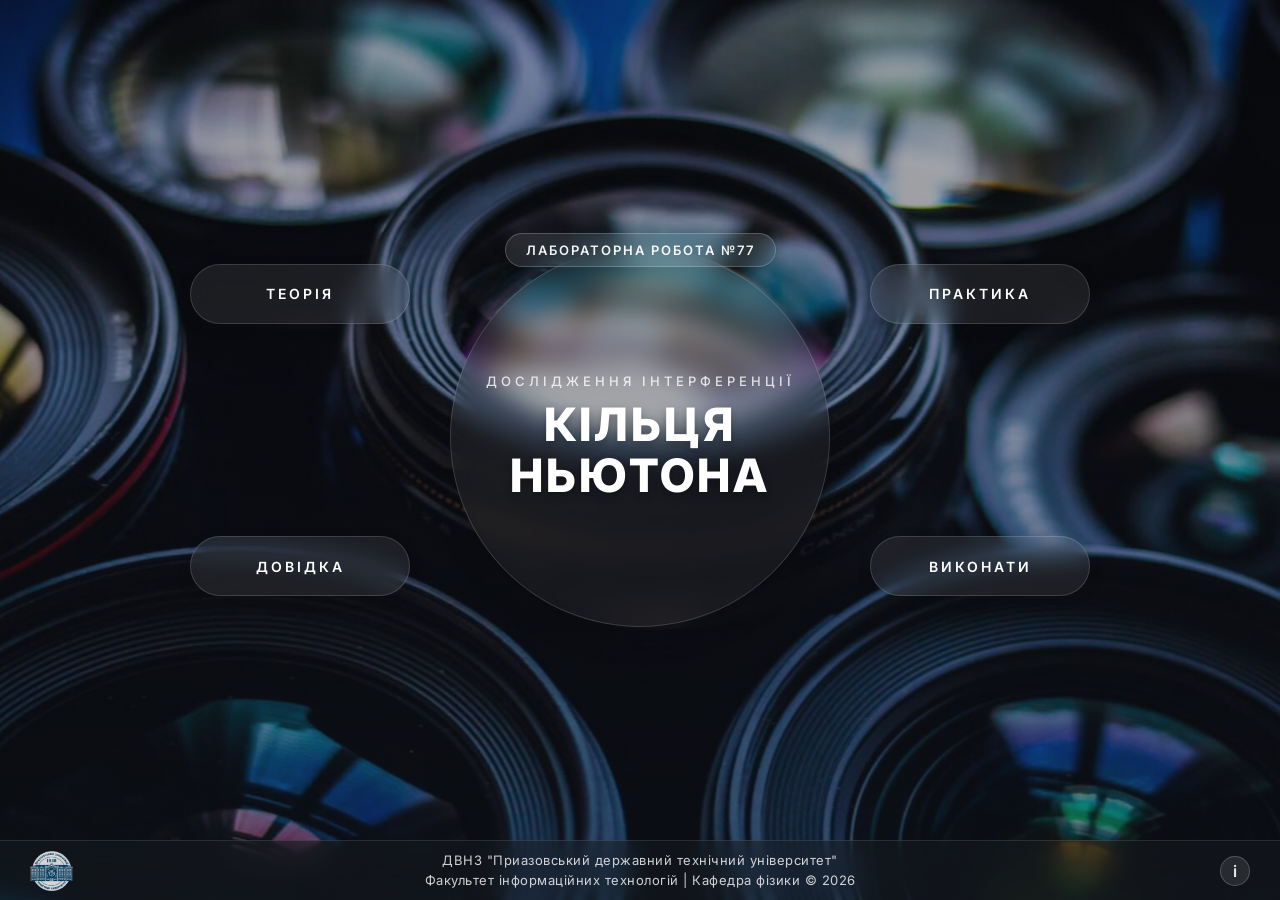
==== index.html @ 210f67c7 "first commit" ====
<!DOCTYPE html>
<html lang="uk">
<head>
  <meta charset="UTF-8" />
  <meta name="viewport" content="width=device-width, initial-scale=1.0" />
  <title>Лабораторна робота - Кільця Ньютона</title>
  <link rel="stylesheet" href="style.css" />
</head>
<body class="home-page">
  <main class="fullscreen-bg">
    <div class="layout-canvas">
      <div class="center-element-wrapper">
        <div class="lab-badge">Лабораторна робота №77</div>
        <div class="center-circle">
          <h1 class="main-title">
            <span class="title-top">Дослідження інтерференції</span>
            <span class="title-bot">КІЛЬЦЯ<br />НЬЮТОНА</span>
          </h1>
        </div>
      </div>

      <a href="theory.pdf" target="_blank" class="nav-btn top-left">теорія</a>
      <a href="practice.docx" download class="nav-btn top-right">практика</a>
      <a href="help.html" target="_blank" class="nav-btn bottom-left">довідка</a>
      <a href="practice.html" class="nav-btn bottom-right">виконати</a>
    </div>
  </main>

  <footer class="site-footer">
    <div class="footer-left">
      <img src="logo.png" alt="Логотип ПДТУ" class="footer-logo" />
    </div>

    <div class="footer-center">
      ДВНЗ "Приазовський державний технічний університет"<br />
      Факультет інформаційних технологій | Кафедра фізики © 2026
    </div>

    <div class="footer-right author-info-wrapper">
      <div class="footer-icon">i</div>
      <div class="author-tooltip">
        <strong>Виконав:</strong><br />
        Студент групи Кн-25<br />
        Перцев Максим
      </div>
    </div>
  </footer>
</body>
</html>
---- style.css ----
@import url('https://fonts.googleapis.com/css2?family=Inter:wght@300;400;500;600;700;800&display=swap');

* {
    margin: 0;
    padding: 0;
    box-sizing: border-box;
}

body {
    font-family: 'Inter', sans-serif;
    height: 100vh;
    display: flex;
    flex-direction: column;
    overflow: hidden;
}

.fullscreen-bg {
    flex-grow: 1;
    background-size: cover;
    background-position: center;
    position: relative;
    display: flex;
    justify-content: center;
    align-items: center;
}

.fullscreen-bg:not(.microscope-bg) {
    background-image: linear-gradient(rgba(20, 25, 35, 0.3), rgba(20, 25, 35, 0.5)), url('bg.jpg');
}

body .fullscreen-bg.practice-bg {
    background-image: url('setup.jpg') !important;
    background-color: transparent !important;
    background-blend-mode: normal !important;
    box-shadow: none !important;
}

.workspace {
    position: relative;
    width: 100%;
    height: 100%;
}

.layout-canvas {
    position: relative;
    width: 900px;
    height: 520px;
    transform: translateY(-20px);
}

.center-element-wrapper {
    position: absolute;
    top: 50%;
    left: 50%;
    transform: translate(-50%, -50%);
    display: flex;
    flex-direction: column;
    align-items: center;
    z-index: 10;
}

.lab-badge {
    background: rgba(255, 255, 255, 0.1);
    backdrop-filter: blur(10px);
    border: 1px solid rgba(255, 255, 255, 0.2);
    box-shadow: 0 4px 15px rgba(0, 0, 0, 0.1);
    border-radius: 30px;
    padding: 8px 20px;
    color: rgba(255, 255, 255, 0.95);
    font-size: 13px;
    font-weight: 600;
    text-transform: uppercase;
    letter-spacing: 2px;
    margin-bottom: -20px;
    z-index: 20;
}

.center-circle {
    position: relative;
    width: 380px;
    height: 380px;
    border-radius: 50%;
    background: rgba(255, 255, 255, 0.05);
    backdrop-filter: blur(12px);
    border: 1px solid rgba(255, 255, 255, 0.15);
    box-shadow: 0 10px 30px rgba(0, 0, 0, 0.15);
    display: flex;
    flex-direction: column;
    justify-content: center;
    align-items: center;
    text-align: center;
}

.main-title {
    position: relative;
    z-index: 5;
    text-align: center;
    display: flex;
    flex-direction: column;
    gap: 10px;
}

.title-top {
    font-size: 13px;
    font-weight: 500;
    color: rgba(255, 255, 255, 0.8);
    letter-spacing: 4px;
    text-transform: uppercase;
}

.title-bot {
    font-size: 46px;
    font-weight: 800;
    color: #ffffff;
    text-transform: uppercase;
    letter-spacing: 3px;
    line-height: 1.1;
    text-shadow: 0 4px 10px rgba(0, 0, 0, 0.3);
}

.nav-btn {
    position: absolute;
    width: 220px;
    height: 60px;
    display: flex;
    justify-content: center;
    align-items: center;
    background: rgba(255, 255, 255, 0.08);
    backdrop-filter: blur(12px);
    border: 1px solid rgba(255, 255, 255, 0.15);
    box-shadow: 0 4px 15px rgba(0, 0, 0, 0.1);
    color: #ffffff;
    font-weight: 600;
    border-radius: 30px;
    font-size: 14px;
    text-transform: uppercase;
    letter-spacing: 3px;
    text-decoration: none;
    transition: transform 0.3s ease, background 0.3s ease, box-shadow 0.3s ease;
}

.nav-btn:hover {
    background: rgba(255, 255, 255, 0.15);
    border-color: rgba(255, 255, 255, 0.3);
    box-shadow: 0 8px 25px rgba(0, 0, 0, 0.15);
    transform: scale(1.02);
}

.top-left {
    top: 18%;
    left: 0;
}

.top-right {
    top: 18%;
    right: 0;
}

.bottom-left {
    bottom: 18%;
    left: 0;
}

.bottom-right {
    bottom: 18%;
    right: 0;
}

.site-footer {
    background: rgba(25, 30, 35, 0.4);
    backdrop-filter: blur(15px);
    border-top: 1px solid rgba(255, 255, 255, 0.1);
    position: absolute;
    bottom: 0;
    width: 100%;
    height: 60px;
    padding: 0 30px;
    display: flex;
    justify-content: space-between;
    align-items: center;
    z-index: 20;
}

.footer-left {
    display: flex;
    align-items: center;
    width: 200px;
}

.footer-logo {
    height: 40px;
    width: auto;
    opacity: 0.9;
}

.footer-center {
    position: absolute;
    left: 50%;
    transform: translateX(-50%);
    color: rgba(255, 255, 255, 0.8);
    font-size: 13px;
    font-weight: 400;
    text-align: center;
    line-height: 1.5;
    letter-spacing: 0.5px;
}

.footer-right {
    display: flex;
    justify-content: flex-end;
    align-items: center;
    width: 200px;
    position: relative;
}

.footer-icon {
    font-size: 16px;
    font-weight: 600;
    color: rgba(255, 255, 255, 0.9);
    background: rgba(255, 255, 255, 0.1);
    border: 1px solid rgba(255, 255, 255, 0.2);
    border-radius: 50%;
    width: 30px;
    height: 30px;
    display: flex;
    justify-content: center;
    align-items: center;
    transition: all 0.2s ease;
    cursor: help;
    z-index: 2;
}

.footer-icon:hover {
    color: #ffffff;
    background: rgba(255, 255, 255, 0.2);
    border-color: rgba(255, 255, 255, 0.4);
}

.author-tooltip {
    visibility: hidden;
    opacity: 0;
    position: absolute;
    bottom: calc(100% + 15px);
    right: 0;
    background: rgba(30, 35, 40, 0.85);
    backdrop-filter: blur(15px);
    border: 1px solid rgba(255, 255, 255, 0.2);
    color: white;
    padding: 12px 18px;
    border-radius: 8px;
    font-size: 13px;
    font-weight: 500;
    line-height: 1.5;
    white-space: nowrap;
    box-shadow: 0 10px 25px rgba(0, 0, 0, 0.2);
    transform: translateY(10px) scale(0.95);
    transition: all 0.3s cubic-bezier(0.2, 0.8, 0.2, 1);
    z-index: 100;
    pointer-events: none;
}

.author-tooltip::after {
    content: "";
    position: absolute;
    top: 100%;
    right: 9px;
    border-width: 6px;
    border-style: solid;
    border-color: rgba(255, 255, 255, 0.2) transparent transparent transparent;
}

.author-info-wrapper:hover .author-tooltip {
    visibility: visible;
    opacity: 1;
    transform: translateY(0) scale(1);
}

.glass-panel {
    background: rgba(255, 255, 255, 0.08);
    backdrop-filter: blur(12px);
    border: 1px solid rgba(255, 255, 255, 0.15);
    border-radius: 10px;
    box-shadow: 0 4px 20px rgba(0, 0, 0, 0.1);
    color: white;
    z-index: 5;
}

.action-btn {
    height: 48px;
    display: flex;
    align-items: center;
    justify-content: center;
    font-size: 15px;
    font-weight: 600;
    cursor: pointer;
    text-decoration: none;
    color: white;
    background: rgba(255, 255, 255, 0.08);
    border: 1px solid rgba(255, 255, 255, 0.15);
    border-radius: 8px;
    transition: transform 0.3s ease, background 0.3s ease;
}

.action-btn:hover {
    background: rgba(255, 255, 255, 0.15);
    transform: scale(1.02);
}

.action-btn.active {
    background: rgba(255, 255, 255, 0.2);
    border-color: rgba(255, 255, 255, 0.4);
}

.top-buttons-container {
    position: absolute;
    top: 40px;
    left: 50%;
    transform: translateX(-50%);
    display: flex;
    gap: 20px;
    z-index: 5;
}

.top-buttons-container .action-btn {
    width: 230px;
}

.back-btn,
.hint-btn {
    position: absolute;
    top: 40px;
    width: 55px;
    padding: 0;
    z-index: 10;
    border-radius: 10px;
}

.back-btn {
    left: 40px;
}

.hint-btn {
    right: 40px;
    font-size: 22px;
}

.floating-panel {
    position: absolute;
    width: 270px;
    padding: 20px;
    z-index: 5;
}

.panel-lenses {
    top: 115px;
    left: 40px;
}

.panel-filters {
    top: 235px;
    left: 40px;
}

.hint-panel {
    top: 115px;
    right: 40px;
    z-index: 10;
}

.fade-panel {
    opacity: 0;
    visibility: hidden;
    pointer-events: none;
    transition: opacity 0.4s ease, visibility 0.4s ease, transform 0.4s ease;
    transform: scale(0.95);
}

.fade-panel.visible {
    opacity: 1;
    visibility: visible;
    pointer-events: auto;
    transform: scale(1);
}

.control-label {
    font-size: 14px;
    font-weight: 600;
    text-transform: uppercase;
    letter-spacing: 1.5px;
    color: #ffffff;
    margin-bottom: 15px;
}

.text-center {
    text-align: center;
}

.radio-options {
    display: flex;
    gap: 12px;
}

.radio-btn {
    flex: 1;
    position: relative;
    cursor: pointer;
}

.radio-btn input {
    display: none;
}

.radio-btn span {
    display: block;
    text-align: center;
    padding: 10px 0;
    background: rgba(255, 255, 255, 0.05);
    border: 1px solid rgba(255, 255, 255, 0.15);
    border-radius: 8px;
    font-size: 14px;
    font-weight: 500;
    transition: 0.3s;
}

.radio-btn input:checked + span {
    background: rgba(255, 255, 255, 0.2);
    border-color: rgba(255, 255, 255, 0.4);
}

.filter-options {
    display: flex;
    flex-direction: column;
    gap: 10px;
}

.filter-btn {
    background: rgba(255, 255, 255, 0.05);
    border: 1px solid rgba(255, 255, 255, 0.15);
    border-radius: 8px;
    padding: 10px 15px 10px 35px;
    color: #fff;
    font-family: inherit;
    font-size: 14px;
    font-weight: 500;
    text-align: left;
    cursor: pointer;
    transition: 0.3s;
    position: relative;
}

.filter-btn::before {
    content: '';
    position: absolute;
    left: 12px;
    top: 50%;
    transform: translateY(-50%);
    width: 12px;
    height: 12px;
    border-radius: 50%;
}

.filter-btn.red::before {
    background: #ff4d4d;
}

.filter-btn.yellow::before {
    background: #ffd700;
}

.filter-btn.green::before {
    background: #00cc44;
}

.filter-btn.blue::before {
    background: #3385ff;
}

.filter-btn:hover {
    background: rgba(255, 255, 255, 0.12);
}

.filter-btn.active {
    border-color: rgba(255, 255, 255, 0.4);
    background: rgba(255, 255, 255, 0.2);
}

.hint-img {
    width: 100%;
    border-radius: 8px;
    border: 1px solid rgba(255, 255, 255, 0.1);
    margin-bottom: 15px;
    background: #fff;
}

.hint-text p {
    font-size: 13.5px;
    margin-bottom: 10px;
    color: rgba(255, 255, 255, 0.9);
    line-height: 1.4;
}

.hint-formula {
    font-size: 15px;
    font-weight: 700;
    text-align: center;
    padding: 10px;
    background: rgba(0, 0, 0, 0.2);
    border-radius: 6px;
    border: 1px solid rgba(255, 255, 255, 0.15);
    color: #ffffff;
    margin-top: 10px;
}

.focus-overlay {
    position: absolute;
    top: 0;
    left: 0;
    width: 100%;
    height: 100%;
    background: rgba(10, 15, 20, 0.5);
    backdrop-filter: blur(4px);
    z-index: 1;
    opacity: 0;
    visibility: hidden;
    pointer-events: none;
    transition: 0.4s ease;
}

.focus-overlay.visible {
    opacity: 1;
    visibility: visible;
}

.panel-eyepiece {
    position: absolute;
    top: 12%;
    right: 5%;
    z-index: 5;
}

.eyepiece-container {
    width: 380px;
    height: 380px;
    border-radius: 50%;
    position: relative;
    overflow: hidden;
    background: #000;
    box-shadow: 0 10px 40px rgba(0, 0, 0, 0.4);
}

.rings-image {
    width: 100%;
    height: 100%;
    object-fit: contain;
    position: absolute;
    top: 0;
    left: 0;
    z-index: 1;
    transform: scale(0.65);
}

.lens-glass {
    position: absolute;
    top: 0;
    left: 0;
    width: 100%;
    height: 100%;
    border-radius: 50%;
    background: radial-gradient(circle at 50% 50%, transparent 35%, rgba(0, 0, 0, 0.7) 68%);
    box-shadow: inset 0 0 50px rgba(0, 0, 0, 0.8), inset 0 0 10px rgba(255, 255, 255, 0.1);
    z-index: 4;
    pointer-events: none;
}

.eyepiece-frame {
    width: 100%;
    height: 100%;
    object-fit: cover;
    position: absolute;
    top: 0;
    left: 0;
    z-index: 5;
    pointer-events: none;
}

.ruler-container {
    position: absolute;
    top: 50%;
    left: 10%;
    width: 80%;
    height: 1px;
    background: rgba(255, 255, 255, 0.4);
    z-index: 2;
}

.ruler-marks {
    position: absolute;
    top: -8px;
    left: 0;
    width: 100%;
    height: 17px;
    background: repeating-linear-gradient(to right, rgba(255, 255, 255, 0.9) 0, rgba(255, 255, 255, 0.9) 2px, transparent 2px, transparent 10%);
}

.ruler-marks::after {
    content: '';
    position: absolute;
    top: 4px;
    left: 0;
    width: 100%;
    height: 9px;
    background: repeating-linear-gradient(to right, rgba(255, 255, 255, 0.4) 0, rgba(255, 255, 255, 0.4) 1px, transparent 1px, transparent 1%);
}

.crosshair {
    position: absolute;
    top: 0;
    width: 2px;
    height: 100%;
    background: rgba(255, 50, 50, 0.9);
    box-shadow: 0 0 5px rgba(255, 0, 0, 0.3);
    z-index: 3;
    transform: translateX(-50%);
}

.panel-micrometer {
    position: absolute;
    top: calc(12% + 400px);
    right: calc(5% + 50px);
    width: 280px;
    padding: 15px 25px;
    z-index: 5;
}

.micrometer-value-container {
    display: flex;
    justify-content: center;
    align-items: center;
    background: rgba(0, 0, 0, 0.2);
    border: 1px solid rgba(255, 255, 255, 0.15);
    border-radius: 8px;
    padding: 5px;
    margin-top: 10px;
}

.value-input {
    width: 85px;
    text-align: right;
    background: transparent;
    border: none;
    outline: none;
    color: #fff;
    font-size: 24px;
    font-weight: 700;
    letter-spacing: 1px;
    -moz-appearance: textfield;
}

.value-input::-webkit-outer-spin-button,
.value-input::-webkit-inner-spin-button {
    -webkit-appearance: none;
    margin: 0;
}

.unit {
    color: #fff;
    font-size: 20px;
    font-weight: 700;
    margin-left: 5px;
}

.custom-slider {
    -webkit-appearance: none;
    width: 100%;
    height: 8px;
    background: rgba(255, 255, 255, 0.2);
    border-radius: 4px;
    outline: none;
    margin-top: 5px;
}

.custom-slider::-webkit-slider-thumb {
    -webkit-appearance: none;
    appearance: none;
    width: 20px;
    height: 20px;
    border-radius: 50%;
    background: #ffffff;
    cursor: pointer;
    box-shadow: 0 0 5px rgba(0, 0, 0, 0.3);
}
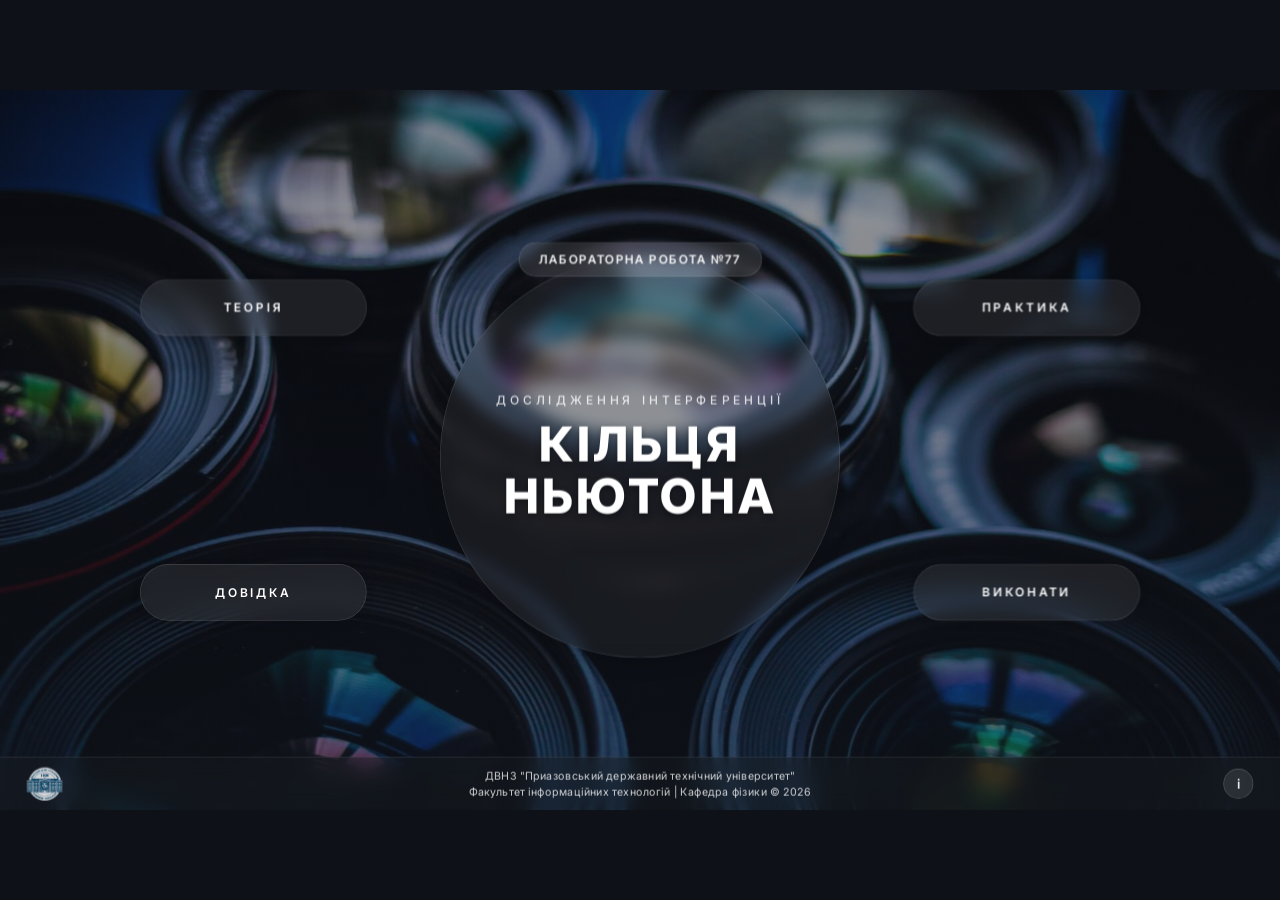
==== commit a0d6d225: "second commit" ====
--- a/index.html
+++ b/index.html
@@ -1,49 +1,53 @@
 <!DOCTYPE html>
 <html lang="uk">
 <head>
-  <meta charset="UTF-8" />
-  <meta name="viewport" content="width=device-width, initial-scale=1.0" />
+  <meta charset="UTF-8">
+  <meta name="viewport" content="width=device-width, initial-scale=1.0">
   <title>Лабораторна робота - Кільця Ньютона</title>
-  <link rel="stylesheet" href="style.css" />
+  <link rel="stylesheet" href="style.css">
 </head>
 <body class="home-page">
-  <main class="fullscreen-bg">
-    <div class="layout-canvas">
-      <div class="center-element-wrapper">
-        <div class="lab-badge">Лабораторна робота №77</div>
-        <div class="center-circle">
-          <h1 class="main-title">
-            <span class="title-top">Дослідження інтерференції</span>
-            <span class="title-bot">КІЛЬЦЯ<br />НЬЮТОНА</span>
-          </h1>
+<main class="fullscreen-bg home-bg">
+  <div class="workspace">
+    <!-- Увеличенный контейнер интерфейса -->
+    <div class="home-interface">
+      
+      <!-- Центр (круг + плашка) -->
+      <div class="home-center-wrapper">
+        <div class="home-badge">Лабораторна робота №77</div>
+        <div class="home-circle">
+          <span class="home-title-top">Дослідження інтерференції</span>
+          <span class="home-title-bot">КІЛЬЦЯ<br>НЬЮТОНА</span>
         </div>
       </div>
 
-      <a href="theory.pdf" target="_blank" class="nav-btn top-left">теорія</a>
-      <a href="practice.docx" download class="nav-btn top-right">практика</a>
-      <a href="help.html" target="_blank" class="nav-btn bottom-left">довідка</a>
-      <a href="practice.html" class="nav-btn bottom-right">виконати</a>
+      <!-- Кнопки по краям -->
+      <a href="theory.pdf" target="_blank" class="home-btn pos-tl">ТЕОРІЯ</a>
+      <a href="practice.docx" download class="home-btn pos-tr">ПРАКТИКА</a>
+      <a href="help.html" target="_blank" class="home-btn pos-bl">ДОВІДКА</a>
+      <a href="practice.html" class="home-btn pos-br">ВИКОНАТИ</a>
+      
     </div>
-  </main>
-
-  <footer class="site-footer">
+    <footer class="site-footer">
     <div class="footer-left">
-      <img src="logo.png" alt="Логотип ПДТУ" class="footer-logo" />
+      <img src="logo.png" alt="Логотип ПДТУ" class="footer-logo">
     </div>
-
     <div class="footer-center">
-      ДВНЗ "Приазовський державний технічний університет"<br />
+      ДВНЗ "Приазовський державний технічний університет"<br>
       Факультет інформаційних технологій | Кафедра фізики © 2026
     </div>
-
     <div class="footer-right author-info-wrapper">
       <div class="footer-icon">i</div>
       <div class="author-tooltip">
-        <strong>Виконав:</strong><br />
-        Студент групи Кн-25<br />
+        <strong>Виконав:</strong><br>
+        Студент групи Кн-25<br>
         Перцев Максим
       </div>
     </div>
   </footer>
+  </div>
+</main>
+  
+  <script src="script.js"></script>
 </body>
 </html>
--- a/style.css
+++ b/style.css
@@ -9,49 +9,362 @@
 body {
     font-family: 'Inter', sans-serif;
     height: 100vh;
-    display: flex;
-    flex-direction: column;
+    width: 100vw;
+    background-color: #0e1218;
     overflow: hidden;
+    position: relative;
 }
 
 .fullscreen-bg {
-    flex-grow: 1;
+    width: 100vw;
+    height: 100vh;
+    position: relative;
+    overflow: hidden;
+}
+
+/* ФОН ГЛАВНОЙ СТРАНИЦЫ */
+.fullscreen-bg.main-bg {
+    background-image: linear-gradient(rgba(20, 25, 35, 0.3), rgba(20, 25, 35, 0.5)), url('bg.jpg');
     background-size: cover;
     background-position: center;
-    position: relative;
-    display: flex;
-    justify-content: center;
-    align-items: center;
-}
-
-.fullscreen-bg:not(.microscope-bg) {
-    background-image: linear-gradient(rgba(20, 25, 35, 0.3), rgba(20, 25, 35, 0.5)), url('bg.jpg');
-}
-
-body .fullscreen-bg.practice-bg {
-    background-image: url('setup.jpg') !important;
-    background-color: transparent !important;
-    background-blend-mode: normal !important;
-    box-shadow: none !important;
-}
-
+}
+
+/* ФОН СТРАНИЦЫ ПРАКТИКИ (просто черный, микроскоп будет в workspace) */
+.fullscreen-bg.practice-bg {
+    background-color: #0e1218;
+}
+
+/* ОБЩИЙ РАБОЧИЙ ХОЛСТ 1920х1080 */
 .workspace {
-    position: relative;
-    width: 100%;
-    height: 100%;
-}
-
-.layout-canvas {
-    position: relative;
-    width: 900px;
-    height: 520px;
-    transform: translateY(-20px);
-}
-
-.center-element-wrapper {
     position: absolute;
     top: 50%;
     left: 50%;
+    width: 1920px;
+    height: 1080px;
+    margin-top: -540px; 
+    margin-left: -960px;
+    transform-origin: center center;
+    z-index: 1;
+}
+/* Для главной: прозрачный холст */
+.fullscreen-bg.main-bg .workspace {
+    background: transparent;
+}
+
+/* Для практики: холст - это картинка микроскопа */
+.fullscreen-bg.practice-bg .workspace {
+    background: url('setup.jpg') center/cover no-repeat;
+    /* Убрали тень и скругления, теперь это просто чистая картинка без рамок */
+}
+
+/* --- ОВЕРЛЕИ И ПАНЕЛИ --- */
+.focus-overlay {
+    position: absolute;
+    top: -100%; left: -100%;
+    width: 300%; height: 300%;
+    background: rgba(10, 15, 20, 0.65);
+    backdrop-filter: blur(10px);
+    z-index: 4;
+    opacity: 0; visibility: hidden; pointer-events: none;
+    transition: 0.4s ease;
+}
+
+.focus-overlay.visible {
+    opacity: 1; visibility: visible;
+}
+
+.glass-panel {
+    background: rgba(255, 255, 255, 0.08);
+    backdrop-filter: blur(12px);
+    border: 1px solid rgba(255, 255, 255, 0.15);
+    border-radius: 12px;
+    box-shadow: 0 8px 30px rgba(0, 0, 0, 0.15);
+    color: white; z-index: 5;
+}
+
+.fade-panel {
+    opacity: 0; visibility: hidden; pointer-events: none;
+    transition: opacity 0.4s ease, visibility 0.4s ease, transform 0.4s ease;
+    transform: scale(0.95);
+}
+
+.fade-panel.visible {
+    opacity: 1; visibility: visible; pointer-events: auto; transform: scale(1);
+}
+
+.control-label {
+    font-size: 15px; font-weight: 600; text-transform: uppercase;
+    letter-spacing: 1.5px; color: #ffffff; margin-bottom: 18px; text-align: center;
+}
+
+.text-center { text-align: center; }
+
+.action-btn {
+    display: flex; align-items: center; justify-content: center;
+    font-size: 16px; font-weight: 600; cursor: pointer;
+    text-decoration: none; transition: transform 0.3s ease, background 0.3s ease, box-shadow 0.3s ease;
+}
+
+.action-btn:hover {
+    background: rgba(255, 255, 255, 0.15);
+    transform: scale(1.02);
+    box-shadow: 0 5px 15px rgba(0, 0, 0, 0.2);
+}
+
+.action-btn.active {
+    background: rgba(255, 255, 255, 0.25);
+    border-color: rgba(255, 255, 255, 0.5);
+}
+
+/* --- КНОПКИ МИКРОСКОПА --- */
+.top-buttons-container {
+    position: absolute; top: 60px; left: 50%; transform: translateX(-50%);
+    display: flex; gap: 24px; z-index: 5;
+}
+.top-buttons-container .action-btn { width: 260px; height: 60px; }
+.back-btn, .hint-btn { position: absolute; top: 60px; width: 60px; height: 60px; padding: 0; z-index: 10; }
+.back-btn { left: 100px; }
+.hint-btn { right: 100px; font-size: 24px; }
+
+/* --- ПАНЕЛИ МИКРОСКОПА --- */
+.floating-panel { position: absolute; width: 360px; padding: 30px; z-index: 5; }
+.panel-lenses { top: 200px; left: 100px; }
+.panel-filters { top: 420px; left: 100px; }
+
+.radio-options { display: flex; gap: 15px; }
+.radio-btn { flex: 1; position: relative; cursor: pointer; }
+.radio-btn input { display: none; }
+.radio-btn span {
+    display: block; text-align: center; padding: 14px 0;
+    background: rgba(255, 255, 255, 0.05); border: 1px solid rgba(255, 255, 255, 0.15);
+    border-radius: 8px; font-size: 15px; font-weight: 500; transition: 0.3s;
+}
+.radio-btn input:checked + span {
+    background: rgba(255, 255, 255, 0.25); border-color: rgba(255, 255, 255, 0.5); box-shadow: inset 0 0 10px rgba(255, 255, 255, 0.1);
+}
+
+.filter-options { display: flex; flex-direction: column; gap: 14px; }
+.filter-btn {
+    background: rgba(255, 255, 255, 0.05); border: 1px solid rgba(255, 255, 255, 0.15);
+    border-radius: 8px; padding: 14px 15px 14px 45px;
+    color: #fff; font-family: inherit; font-size: 15px; font-weight: 500;
+    text-align: left; cursor: pointer; transition: 0.3s; position: relative;
+}
+.filter-btn::before {
+    content: ''; position: absolute; left: 18px; top: 50%;
+    transform: translateY(-50%); width: 14px; height: 14px; border-radius: 50%;
+}
+.filter-btn.red::before { background: #ff4d4d; }
+.filter-btn.yellow::before { background: #ffd700; }
+.filter-btn.green::before { background: #00cc44; }
+.filter-btn.blue::before { background: #3385ff; }
+.filter-btn:hover { background: rgba(255, 255, 255, 0.12); }
+.filter-btn.active { border-color: rgba(255, 255, 255, 0.5); background: rgba(255, 255, 255, 0.2); }
+
+.hint-panel { top: 200px; right: 100px; z-index: 10; width: 420px; }
+.hint-img { width: 100%; border-radius: 8px; border: 1px solid rgba(255, 255, 255, 0.2); margin-bottom: 18px; background: #fff; }
+.hint-text p { font-size: 14px; margin-bottom: 14px; color: rgba(255, 255, 255, 0.95); line-height: 1.5; }
+.hint-formula {
+    font-size: 16px; font-weight: 700; text-align: center; padding: 14px;
+    background: rgba(0, 0, 0, 0.25); border-radius: 8px;
+    border: 1px solid rgba(255, 255, 255, 0.15); color: #ffffff; margin-top: 12px;
+}
+
+.panel-eyepiece { position: absolute; top: 200px; right: 100px; z-index: 5; }
+.eyepiece-container {
+    width: 420px; height: 420px; border-radius: 50%; position: relative; overflow: hidden;
+    background: radial-gradient(circle at center, #181818 0%, #000 100%);
+    box-shadow: 0 15px 50px rgba(0, 0, 0, 0.6), 0 0 0 1px rgba(255, 255, 255, 0.1);
+}
+
+.rings-image { width: 100%; height: 100%; object-fit: contain; position: absolute; top: 0; left: 0; z-index: 1; transform: scale(0.65); }
+.lens-glass {
+    position: absolute; top: 0; left: 0; width: 100%; height: 100%; border-radius: 50%;
+    background: radial-gradient(circle at 35% 35%, rgba(255, 255, 255, 0.12) 0%, transparent 40%),
+                radial-gradient(circle at 50% 50%, transparent 45%, rgba(0, 0, 0, 0.8) 100%);
+    box-shadow: inset 0 0 35px rgba(0, 0, 0, 0.95), inset 0 15px 25px rgba(255, 255, 255, 0.2), inset 0 -15px 25px rgba(0, 0, 0, 0.6);
+    z-index: 4; pointer-events: none;
+}
+.eyepiece-frame { width: 100%; height: 100%; object-fit: cover; position: absolute; top: 0; left: 0; z-index: 5; pointer-events: none; }
+
+.ruler-container {
+    position: absolute; top: 50%; left: 10%; width: 80%; height: 1px;
+    background: rgba(255, 255, 255, 0.5); z-index: 2; transform: translateZ(0); 
+}
+.ruler-marks {
+    position: absolute; top: -8px; left: 0; width: 100%; height: 17px;
+    background: repeating-linear-gradient(to right, rgba(255, 255, 255, 1) 0, rgba(255, 255, 255, 1) 1.5px, transparent 1.5px, transparent 10%);
+}
+.ruler-marks::after {
+    content: ''; position: absolute; top: 4px; left: 0; width: 100%; height: 9px;
+    background: repeating-linear-gradient(to right, rgba(255, 255, 255, 0.6) 0, rgba(255, 255, 255, 0.6) 1px, transparent 1px, transparent 1%);
+}
+.crosshair {
+    position: absolute; top: 0; width: 2px; height: 100%;
+    background: rgba(255, 40, 40, 0.95); box-shadow: 0 0 6px rgba(255, 0, 0, 0.5);
+    z-index: 3; transform: translateX(-50%); left: 50%; /* Стартовая позиция */
+}
+
+.panel-micrometer { position: absolute; top: 660px; right: 100px; width: 420px; padding: 24px 30px; z-index: 5; }
+
+/* Кастомный ползунок микрометра */
+.custom-slider {
+    -webkit-appearance: none; width: 100%; height: 6px;
+    background: rgba(255, 255, 255, 0.2); border-radius: 3px; outline: none; margin-top: 10px;
+}
+.custom-slider::-webkit-slider-thumb {
+    -webkit-appearance: none; width: 18px; height: 18px;
+    border-radius: 50%; background: #ffffff; cursor: pointer;
+    box-shadow: 0 0 10px rgba(0,0,0,0.5); transition: 0.2s;
+}
+.custom-slider::-webkit-slider-thumb:hover { transform: scale(1.2); }
+
+.micrometer-value-container {
+    display: flex; justify-content: center; align-items: center;
+    background: rgba(0, 0, 0, 0.25); border: 1px solid rgba(255, 255, 255, 0.15);
+    border-radius: 8px; padding: 10px; margin-top: 18px;
+}
+.value-input {
+    width: 95px; text-align: right; background: transparent; border: none; outline: none;
+    color: #fff; font-size: 28px; font-weight: 700; letter-spacing: 1px; -moz-appearance: textfield;
+}
+.value-input::-webkit-outer-spin-button, .value-input::-webkit-inner-spin-button { -webkit-appearance: none; margin: 0; }
+.unit { color: #fff; font-size: 22px; font-weight: 600; margin-left: 8px; }
+
+/* --- УВЕЛИЧЕННЫЙ ИНТЕРФЕЙС ГЛАВНОГО МЕНЮ --- */
+.layout-canvas {
+    position: absolute; top: 50%; left: 50%; 
+    transform: translate(-50%, -50%); /* Без scale, используем чистые пиксели */
+    width: 1100px; height: 650px;     /* Увеличен размер сетки (было 900х520) */
+}
+
+.center-element-wrapper {
+    position: absolute; top: 50%; left: 50%; transform: translate(-50%, -50%);
+    display: flex; flex-direction: column; align-items: center; z-index: 10;
+}
+
+.lab-badge {
+    background: rgba(255, 255, 255, 0.1); backdrop-filter: blur(10px);
+    border: 1px solid rgba(255, 255, 255, 0.2); box-shadow: 0 4px 15px rgba(0, 0, 0, 0.1);
+    border-radius: 30px; 
+    padding: 10px 24px;   /* Увеличили */
+    color: rgba(255, 255, 255, 0.95);
+    font-size: 15px;      /* Увеличили */
+    font-weight: 600; text-transform: uppercase; letter-spacing: 2px;
+    margin-bottom: -25px; /* Увеличили отступ для круга */
+    z-index: 20;
+}
+
+.center-circle {
+    position: relative; 
+    width: 480px;  /* Увеличили (было 380) */
+    height: 480px; 
+    border-radius: 50%;
+    background: rgba(255, 255, 255, 0.05); backdrop-filter: blur(12px);
+    border: 1px solid rgba(255, 255, 255, 0.15); box-shadow: 0 10px 30px rgba(0, 0, 0, 0.15);
+    display: flex; flex-direction: column; justify-content: center; align-items: center; text-align: center;
+}
+
+.main-title { position: relative; z-index: 5; text-align: center; display: flex; flex-direction: column; gap: 10px; }
+.title-top { font-size: 15px; font-weight: 500; color: rgba(255, 255, 255, 0.8); letter-spacing: 5px; text-transform: uppercase; }
+.title-bot {
+    font-size: 56px; font-weight: 800; color: #ffffff; text-transform: uppercase;
+    letter-spacing: 4px; line-height: 1.1; text-shadow: 0 4px 10px rgba(0, 0, 0, 0.3);
+}
+
+.nav-btn {
+    position: absolute; 
+    width: 260px;   /* Увеличили (было 220) */
+    height: 70px;   /* Увеличили (было 60) */
+    display: flex; justify-content: center; align-items: center;
+    background: rgba(255, 255, 255, 0.08); backdrop-filter: blur(12px);
+    border: 1px solid rgba(255, 255, 255, 0.15); box-shadow: 0 4px 15px rgba(0, 0, 0, 0.1);
+    color: #ffffff; font-weight: 600; 
+    border-radius: 35px; /* Увеличили */
+    font-size: 16px;     /* Увеличили */
+    text-transform: uppercase; letter-spacing: 3px; text-decoration: none;
+    transition: transform 0.3s ease, background 0.3s ease, box-shadow 0.3s ease;
+}
+.nav-btn:hover {
+    background: rgba(255, 255, 255, 0.15); border-color: rgba(255, 255, 255, 0.3);
+    box-shadow: 0 8px 25px rgba(0, 0, 0, 0.15); transform: scale(1.02);
+}
+.top-left { top: 15%; left: 0; }
+.top-right { top: 15%; right: 0; }
+.bottom-left { bottom: 15%; left: 0; }
+.bottom-right { bottom: 15%; right: 0; }
+
+/* --- ФУТЕР (НАД ВСЕМ ЭТИМ МАСШТАБИРОВАНИЕМ) --- */
+/* --- ФУТЕР (ТЕПЕРЬ ВНУТРИ МАСШТАБА 1920x1080) --- */
+.site-footer {
+    background: rgba(25, 30, 35, 0.4); backdrop-filter: blur(15px);
+    border-top: 1px solid rgba(255, 255, 255, 0.1); 
+    position: absolute; bottom: 0; left: 0;
+    width: 100%; /* Было 100vw, теперь 100% от холста */
+    height: 80px; /* Увеличили высоту для 1080p */
+    padding: 0 40px; display: flex;
+    justify-content: space-between; align-items: center; z-index: 20;
+}
+.footer-left { display: flex; align-items: center; width: 250px; }
+.footer-logo { height: 50px; width: auto; opacity: 0.9; }
+.footer-center {
+    position: absolute; left: 50%; transform: translateX(-50%);
+    color: rgba(255, 255, 255, 0.8); 
+    font-size: 16px; /* Увеличили шрифт */
+    font-weight: 400; text-align: center; line-height: 1.5; letter-spacing: 0.5px;
+}
+.footer-right { display: flex; justify-content: flex-end; align-items: center; width: 250px; position: relative; }
+.footer-icon {
+    font-size: 20px; font-weight: 600; color: rgba(255, 255, 255, 0.9);
+    background: rgba(255, 255, 255, 0.1); border: 1px solid rgba(255, 255, 255, 0.2);
+    border-radius: 50%; width: 45px; height: 45px; display: flex;
+    justify-content: center; align-items: center; transition: all 0.2s ease; cursor: help; z-index: 2;
+}
+
+.author-tooltip {
+    visibility: hidden; opacity: 0; position: absolute; bottom: calc(100% + 15px); right: 0;
+    background: rgba(30, 35, 40, 0.85); backdrop-filter: blur(15px);
+    border: 1px solid rgba(255, 255, 255, 0.2); color: white; padding: 15px 22px;
+    border-radius: 8px; font-size: 16px; font-weight: 500; line-height: 1.5;
+    white-space: nowrap; box-shadow: 0 10px 25px rgba(0, 0, 0, 0.2);
+    transform: translateY(10px) scale(0.95); transition: all 0.3s cubic-bezier(0.2, 0.8, 0.2, 1); z-index: 100; pointer-events: none;
+}
+.author-tooltip::after {
+    content: ""; position: absolute; top: 100%; right: 16px; border-width: 8px;
+    border-style: solid; border-color: rgba(255, 255, 255, 0.2) transparent transparent transparent;
+}
+.author-info-wrapper:hover .author-tooltip { visibility: visible; opacity: 1; transform: translateY(0) scale(1); }
+/* ==========================================================================
+   УНИКАЛЬНЫЕ СТИЛИ ТОЛЬКО ДЛЯ ГЛАВНОЙ СТРАНИЦЫ (INDEX.HTML)
+   ========================================================================== */
+
+.fullscreen-bg.home-bg {
+    /* Оставляем здесь только цвет, чтобы по краям при масштабировании был темный фон */
+    background-color: #0e1218;
+}
+
+.fullscreen-bg.home-bg .workspace {
+    /* Переносим картинку сюда, теперь она зафиксирована в рамках 1920x1080 */
+    background-image: linear-gradient(rgba(20, 25, 35, 0.4), rgba(20, 25, 35, 0.6)), url('bg.jpg');
+    background-size: cover; /* или 100% 100%, так как размер четко 1920x1080 */
+    background-position: center;
+    background-repeat: no-repeat;
+    box-shadow: none;
+    border-radius: 0;
+}
+/* ГЛАВНЫЙ КОНТЕЙНЕР (Теперь занимает почти весь холст 1920x1080!) */
+.home-interface {
+    position: absolute;
+    top: 50%; left: 50%;
+    transform: translate(-50%, -50%);
+    width: 1500px; /* Сетка раскинута на 1500 пикселей */
+    height: 800px; 
+}
+
+/* Обертка для плашки + круга */
+.home-center-wrapper {
+    position: absolute;
+    top: 50%; left: 50%;
     transform: translate(-50%, -50%);
     display: flex;
     flex-direction: column;
@@ -59,26 +372,28 @@
     z-index: 10;
 }
 
-.lab-badge {
+/* Плашка над кругом */
+.home-badge {
     background: rgba(255, 255, 255, 0.1);
     backdrop-filter: blur(10px);
     border: 1px solid rgba(255, 255, 255, 0.2);
     box-shadow: 0 4px 15px rgba(0, 0, 0, 0.1);
-    border-radius: 30px;
-    padding: 8px 20px;
+    border-radius: 40px;
+    padding: 14px 30px;
     color: rgba(255, 255, 255, 0.95);
-    font-size: 13px;
+    font-size: 18px; /* Увеличен шрифт */
     font-weight: 600;
     text-transform: uppercase;
     letter-spacing: 2px;
-    margin-bottom: -20px;
+    margin-bottom: -28px; /* Смещение, чтобы идеально лечь на 600px круг */
     z-index: 20;
 }
 
-.center-circle {
+/* ОГРОМНЫЙ центральный круг */
+.home-circle {
     position: relative;
-    width: 380px;
-    height: 380px;
+    width: 600px;  /* УВЕЛИЧЕН */
+    height: 600px; /* УВЕЛИЧЕН */
     border-radius: 50%;
     background: rgba(255, 255, 255, 0.05);
     backdrop-filter: blur(12px);
@@ -91,37 +406,32 @@
     text-align: center;
 }
 
-.main-title {
-    position: relative;
-    z-index: 5;
-    text-align: center;
-    display: flex;
-    flex-direction: column;
-    gap: 10px;
-}
-
-.title-top {
-    font-size: 13px;
+.home-title-top {
+    display: block;
+    font-size: 18px; /* Увеличен */
     font-weight: 500;
     color: rgba(255, 255, 255, 0.8);
-    letter-spacing: 4px;
+    letter-spacing: 6px;
     text-transform: uppercase;
-}
-
-.title-bot {
-    font-size: 46px;
+    margin-bottom: 15px;
+}
+
+.home-title-bot {
+    display: block;
+    font-size: 72px; /* ОГРОМНЫЙ ШРИФТ */
     font-weight: 800;
     color: #ffffff;
     text-transform: uppercase;
-    letter-spacing: 3px;
+    letter-spacing: 5px;
     line-height: 1.1;
     text-shadow: 0 4px 10px rgba(0, 0, 0, 0.3);
 }
 
-.nav-btn {
+/* ОГРОМНЫЕ Кнопки навигации */
+.home-btn {
     position: absolute;
-    width: 220px;
-    height: 60px;
+    width: 340px; /* Шире */
+    height: 85px; /* Выше */
     display: flex;
     justify-content: center;
     align-items: center;
@@ -131,561 +441,24 @@
     box-shadow: 0 4px 15px rgba(0, 0, 0, 0.1);
     color: #ffffff;
     font-weight: 600;
-    border-radius: 30px;
-    font-size: 14px;
+    border-radius: 45px;
+    font-size: 18px; /* Крупнее текст */
     text-transform: uppercase;
-    letter-spacing: 3px;
+    letter-spacing: 4px;
     text-decoration: none;
     transition: transform 0.3s ease, background 0.3s ease, box-shadow 0.3s ease;
-}
-
-.nav-btn:hover {
+    z-index: 5;
+}
+
+.home-btn:hover {
     background: rgba(255, 255, 255, 0.15);
     border-color: rgba(255, 255, 255, 0.3);
     box-shadow: 0 8px 25px rgba(0, 0, 0, 0.15);
     transform: scale(1.02);
 }
 
-.top-left {
-    top: 18%;
-    left: 0;
-}
-
-.top-right {
-    top: 18%;
-    right: 0;
-}
-
-.bottom-left {
-    bottom: 18%;
-    left: 0;
-}
-
-.bottom-right {
-    bottom: 18%;
-    right: 0;
-}
-
-.site-footer {
-    background: rgba(25, 30, 35, 0.4);
-    backdrop-filter: blur(15px);
-    border-top: 1px solid rgba(255, 255, 255, 0.1);
-    position: absolute;
-    bottom: 0;
-    width: 100%;
-    height: 60px;
-    padding: 0 30px;
-    display: flex;
-    justify-content: space-between;
-    align-items: center;
-    z-index: 20;
-}
-
-.footer-left {
-    display: flex;
-    align-items: center;
-    width: 200px;
-}
-
-.footer-logo {
-    height: 40px;
-    width: auto;
-    opacity: 0.9;
-}
-
-.footer-center {
-    position: absolute;
-    left: 50%;
-    transform: translateX(-50%);
-    color: rgba(255, 255, 255, 0.8);
-    font-size: 13px;
-    font-weight: 400;
-    text-align: center;
-    line-height: 1.5;
-    letter-spacing: 0.5px;
-}
-
-.footer-right {
-    display: flex;
-    justify-content: flex-end;
-    align-items: center;
-    width: 200px;
-    position: relative;
-}
-
-.footer-icon {
-    font-size: 16px;
-    font-weight: 600;
-    color: rgba(255, 255, 255, 0.9);
-    background: rgba(255, 255, 255, 0.1);
-    border: 1px solid rgba(255, 255, 255, 0.2);
-    border-radius: 50%;
-    width: 30px;
-    height: 30px;
-    display: flex;
-    justify-content: center;
-    align-items: center;
-    transition: all 0.2s ease;
-    cursor: help;
-    z-index: 2;
-}
-
-.footer-icon:hover {
-    color: #ffffff;
-    background: rgba(255, 255, 255, 0.2);
-    border-color: rgba(255, 255, 255, 0.4);
-}
-
-.author-tooltip {
-    visibility: hidden;
-    opacity: 0;
-    position: absolute;
-    bottom: calc(100% + 15px);
-    right: 0;
-    background: rgba(30, 35, 40, 0.85);
-    backdrop-filter: blur(15px);
-    border: 1px solid rgba(255, 255, 255, 0.2);
-    color: white;
-    padding: 12px 18px;
-    border-radius: 8px;
-    font-size: 13px;
-    font-weight: 500;
-    line-height: 1.5;
-    white-space: nowrap;
-    box-shadow: 0 10px 25px rgba(0, 0, 0, 0.2);
-    transform: translateY(10px) scale(0.95);
-    transition: all 0.3s cubic-bezier(0.2, 0.8, 0.2, 1);
-    z-index: 100;
-    pointer-events: none;
-}
-
-.author-tooltip::after {
-    content: "";
-    position: absolute;
-    top: 100%;
-    right: 9px;
-    border-width: 6px;
-    border-style: solid;
-    border-color: rgba(255, 255, 255, 0.2) transparent transparent transparent;
-}
-
-.author-info-wrapper:hover .author-tooltip {
-    visibility: visible;
-    opacity: 1;
-    transform: translateY(0) scale(1);
-}
-
-.glass-panel {
-    background: rgba(255, 255, 255, 0.08);
-    backdrop-filter: blur(12px);
-    border: 1px solid rgba(255, 255, 255, 0.15);
-    border-radius: 10px;
-    box-shadow: 0 4px 20px rgba(0, 0, 0, 0.1);
-    color: white;
-    z-index: 5;
-}
-
-.action-btn {
-    height: 48px;
-    display: flex;
-    align-items: center;
-    justify-content: center;
-    font-size: 15px;
-    font-weight: 600;
-    cursor: pointer;
-    text-decoration: none;
-    color: white;
-    background: rgba(255, 255, 255, 0.08);
-    border: 1px solid rgba(255, 255, 255, 0.15);
-    border-radius: 8px;
-    transition: transform 0.3s ease, background 0.3s ease;
-}
-
-.action-btn:hover {
-    background: rgba(255, 255, 255, 0.15);
-    transform: scale(1.02);
-}
-
-.action-btn.active {
-    background: rgba(255, 255, 255, 0.2);
-    border-color: rgba(255, 255, 255, 0.4);
-}
-
-.top-buttons-container {
-    position: absolute;
-    top: 40px;
-    left: 50%;
-    transform: translateX(-50%);
-    display: flex;
-    gap: 20px;
-    z-index: 5;
-}
-
-.top-buttons-container .action-btn {
-    width: 230px;
-}
-
-.back-btn,
-.hint-btn {
-    position: absolute;
-    top: 40px;
-    width: 55px;
-    padding: 0;
-    z-index: 10;
-    border-radius: 10px;
-}
-
-.back-btn {
-    left: 40px;
-}
-
-.hint-btn {
-    right: 40px;
-    font-size: 22px;
-}
-
-.floating-panel {
-    position: absolute;
-    width: 270px;
-    padding: 20px;
-    z-index: 5;
-}
-
-.panel-lenses {
-    top: 115px;
-    left: 40px;
-}
-
-.panel-filters {
-    top: 235px;
-    left: 40px;
-}
-
-.hint-panel {
-    top: 115px;
-    right: 40px;
-    z-index: 10;
-}
-
-.fade-panel {
-    opacity: 0;
-    visibility: hidden;
-    pointer-events: none;
-    transition: opacity 0.4s ease, visibility 0.4s ease, transform 0.4s ease;
-    transform: scale(0.95);
-}
-
-.fade-panel.visible {
-    opacity: 1;
-    visibility: visible;
-    pointer-events: auto;
-    transform: scale(1);
-}
-
-.control-label {
-    font-size: 14px;
-    font-weight: 600;
-    text-transform: uppercase;
-    letter-spacing: 1.5px;
-    color: #ffffff;
-    margin-bottom: 15px;
-}
-
-.text-center {
-    text-align: center;
-}
-
-.radio-options {
-    display: flex;
-    gap: 12px;
-}
-
-.radio-btn {
-    flex: 1;
-    position: relative;
-    cursor: pointer;
-}
-
-.radio-btn input {
-    display: none;
-}
-
-.radio-btn span {
-    display: block;
-    text-align: center;
-    padding: 10px 0;
-    background: rgba(255, 255, 255, 0.05);
-    border: 1px solid rgba(255, 255, 255, 0.15);
-    border-radius: 8px;
-    font-size: 14px;
-    font-weight: 500;
-    transition: 0.3s;
-}
-
-.radio-btn input:checked + span {
-    background: rgba(255, 255, 255, 0.2);
-    border-color: rgba(255, 255, 255, 0.4);
-}
-
-.filter-options {
-    display: flex;
-    flex-direction: column;
-    gap: 10px;
-}
-
-.filter-btn {
-    background: rgba(255, 255, 255, 0.05);
-    border: 1px solid rgba(255, 255, 255, 0.15);
-    border-radius: 8px;
-    padding: 10px 15px 10px 35px;
-    color: #fff;
-    font-family: inherit;
-    font-size: 14px;
-    font-weight: 500;
-    text-align: left;
-    cursor: pointer;
-    transition: 0.3s;
-    position: relative;
-}
-
-.filter-btn::before {
-    content: '';
-    position: absolute;
-    left: 12px;
-    top: 50%;
-    transform: translateY(-50%);
-    width: 12px;
-    height: 12px;
-    border-radius: 50%;
-}
-
-.filter-btn.red::before {
-    background: #ff4d4d;
-}
-
-.filter-btn.yellow::before {
-    background: #ffd700;
-}
-
-.filter-btn.green::before {
-    background: #00cc44;
-}
-
-.filter-btn.blue::before {
-    background: #3385ff;
-}
-
-.filter-btn:hover {
-    background: rgba(255, 255, 255, 0.12);
-}
-
-.filter-btn.active {
-    border-color: rgba(255, 255, 255, 0.4);
-    background: rgba(255, 255, 255, 0.2);
-}
-
-.hint-img {
-    width: 100%;
-    border-radius: 8px;
-    border: 1px solid rgba(255, 255, 255, 0.1);
-    margin-bottom: 15px;
-    background: #fff;
-}
-
-.hint-text p {
-    font-size: 13.5px;
-    margin-bottom: 10px;
-    color: rgba(255, 255, 255, 0.9);
-    line-height: 1.4;
-}
-
-.hint-formula {
-    font-size: 15px;
-    font-weight: 700;
-    text-align: center;
-    padding: 10px;
-    background: rgba(0, 0, 0, 0.2);
-    border-radius: 6px;
-    border: 1px solid rgba(255, 255, 255, 0.15);
-    color: #ffffff;
-    margin-top: 10px;
-}
-
-.focus-overlay {
-    position: absolute;
-    top: 0;
-    left: 0;
-    width: 100%;
-    height: 100%;
-    background: rgba(10, 15, 20, 0.5);
-    backdrop-filter: blur(4px);
-    z-index: 1;
-    opacity: 0;
-    visibility: hidden;
-    pointer-events: none;
-    transition: 0.4s ease;
-}
-
-.focus-overlay.visible {
-    opacity: 1;
-    visibility: visible;
-}
-
-.panel-eyepiece {
-    position: absolute;
-    top: 12%;
-    right: 5%;
-    z-index: 5;
-}
-
-.eyepiece-container {
-    width: 380px;
-    height: 380px;
-    border-radius: 50%;
-    position: relative;
-    overflow: hidden;
-    background: #000;
-    box-shadow: 0 10px 40px rgba(0, 0, 0, 0.4);
-}
-
-.rings-image {
-    width: 100%;
-    height: 100%;
-    object-fit: contain;
-    position: absolute;
-    top: 0;
-    left: 0;
-    z-index: 1;
-    transform: scale(0.65);
-}
-
-.lens-glass {
-    position: absolute;
-    top: 0;
-    left: 0;
-    width: 100%;
-    height: 100%;
-    border-radius: 50%;
-    background: radial-gradient(circle at 50% 50%, transparent 35%, rgba(0, 0, 0, 0.7) 68%);
-    box-shadow: inset 0 0 50px rgba(0, 0, 0, 0.8), inset 0 0 10px rgba(255, 255, 255, 0.1);
-    z-index: 4;
-    pointer-events: none;
-}
-
-.eyepiece-frame {
-    width: 100%;
-    height: 100%;
-    object-fit: cover;
-    position: absolute;
-    top: 0;
-    left: 0;
-    z-index: 5;
-    pointer-events: none;
-}
-
-.ruler-container {
-    position: absolute;
-    top: 50%;
-    left: 10%;
-    width: 80%;
-    height: 1px;
-    background: rgba(255, 255, 255, 0.4);
-    z-index: 2;
-}
-
-.ruler-marks {
-    position: absolute;
-    top: -8px;
-    left: 0;
-    width: 100%;
-    height: 17px;
-    background: repeating-linear-gradient(to right, rgba(255, 255, 255, 0.9) 0, rgba(255, 255, 255, 0.9) 2px, transparent 2px, transparent 10%);
-}
-
-.ruler-marks::after {
-    content: '';
-    position: absolute;
-    top: 4px;
-    left: 0;
-    width: 100%;
-    height: 9px;
-    background: repeating-linear-gradient(to right, rgba(255, 255, 255, 0.4) 0, rgba(255, 255, 255, 0.4) 1px, transparent 1px, transparent 1%);
-}
-
-.crosshair {
-    position: absolute;
-    top: 0;
-    width: 2px;
-    height: 100%;
-    background: rgba(255, 50, 50, 0.9);
-    box-shadow: 0 0 5px rgba(255, 0, 0, 0.3);
-    z-index: 3;
-    transform: translateX(-50%);
-}
-
-.panel-micrometer {
-    position: absolute;
-    top: calc(12% + 400px);
-    right: calc(5% + 50px);
-    width: 280px;
-    padding: 15px 25px;
-    z-index: 5;
-}
-
-.micrometer-value-container {
-    display: flex;
-    justify-content: center;
-    align-items: center;
-    background: rgba(0, 0, 0, 0.2);
-    border: 1px solid rgba(255, 255, 255, 0.15);
-    border-radius: 8px;
-    padding: 5px;
-    margin-top: 10px;
-}
-
-.value-input {
-    width: 85px;
-    text-align: right;
-    background: transparent;
-    border: none;
-    outline: none;
-    color: #fff;
-    font-size: 24px;
-    font-weight: 700;
-    letter-spacing: 1px;
-    -moz-appearance: textfield;
-}
-
-.value-input::-webkit-outer-spin-button,
-.value-input::-webkit-inner-spin-button {
-    -webkit-appearance: none;
-    margin: 0;
-}
-
-.unit {
-    color: #fff;
-    font-size: 20px;
-    font-weight: 700;
-    margin-left: 5px;
-}
-
-.custom-slider {
-    -webkit-appearance: none;
-    width: 100%;
-    height: 8px;
-    background: rgba(255, 255, 255, 0.2);
-    border-radius: 4px;
-    outline: none;
-    margin-top: 5px;
-}
-
-.custom-slider::-webkit-slider-thumb {
-    -webkit-appearance: none;
-    appearance: none;
-    width: 20px;
-    height: 20px;
-    border-radius: 50%;
-    background: #ffffff;
-    cursor: pointer;
-    box-shadow: 0 0 5px rgba(0, 0, 0, 0.3);
-}+/* Идеальные координаты для этой сетки */
+.pos-tl { top: 18%; left: 0; }
+.pos-tr { top: 18%; right: 0; }
+.pos-bl { bottom: 18%; left: 0; }
+.pos-br { bottom: 18%; right: 0; }
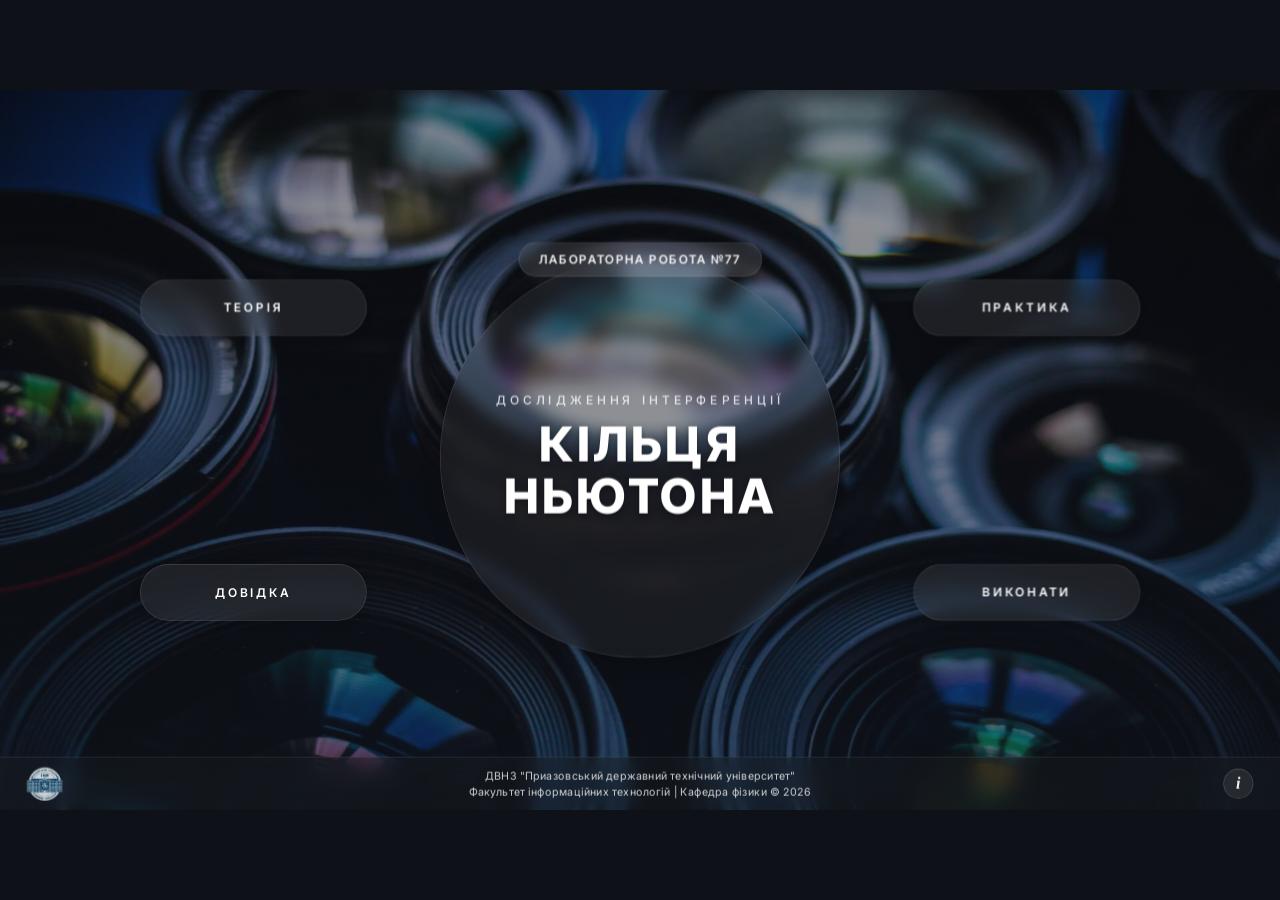
==== commit ffcff4f1: "third commit" ====
--- a/index.html
+++ b/index.html
@@ -9,10 +9,7 @@
 <body class="home-page">
 <main class="fullscreen-bg home-bg">
   <div class="workspace">
-    <!-- Увеличенный контейнер интерфейса -->
     <div class="home-interface">
-      
-      <!-- Центр (круг + плашка) -->
       <div class="home-center-wrapper">
         <div class="home-badge">Лабораторна робота №77</div>
         <div class="home-circle">
@@ -21,30 +18,30 @@
         </div>
       </div>
 
-      <!-- Кнопки по краям -->
       <a href="theory.pdf" target="_blank" class="home-btn pos-tl">ТЕОРІЯ</a>
       <a href="practice.docx" download class="home-btn pos-tr">ПРАКТИКА</a>
-      <a href="help.html" target="_blank" class="home-btn pos-bl">ДОВІДКА</a>
+      <a href="dovidka.pdf" target="_blank" class="home-btn pos-bl">ДОВІДКА</a>
       <a href="practice.html" class="home-btn pos-br">ВИКОНАТИ</a>
-      
     </div>
+
     <footer class="site-footer">
-    <div class="footer-left">
-      <img src="logo.png" alt="Логотип ПДТУ" class="footer-logo">
+      <div class="footer-left">
+        <img src="logo.png" alt="Логотип ПДТУ" class="footer-logo">
+      </div>
+      <div class="footer-center">
+        ДВНЗ "Приазовський державний технічний університет"<br>
+        Факультет інформаційних технологій | Кафедра фізики © 2026
+      </div>
+      <div class="footer-right">
+        <div class="footer-icon" id="authorBtn">i</div>
+    <div class="author-tooltip" id="authorTooltip">
+    <strong>Про автора</strong>
+    <div class="author-details">
+        <p><span>Розробник:</span> студент групи КН-25 Перцев Максим</p>
+        <p><span>Науковий керівник:</span> Цветкова Олена Валентинівна</p>
     </div>
-    <div class="footer-center">
-      ДВНЗ "Приазовський державний технічний університет"<br>
-      Факультет інформаційних технологій | Кафедра фізики © 2026
-    </div>
-    <div class="footer-right author-info-wrapper">
-      <div class="footer-icon">i</div>
-      <div class="author-tooltip">
-        <strong>Виконав:</strong><br>
-        Студент групи Кн-25<br>
-        Перцев Максим
-      </div>
-    </div>
-  </footer>
+</div>
+    </footer>
   </div>
 </main>
   
--- a/style.css
+++ b/style.css
@@ -22,19 +22,16 @@
     overflow: hidden;
 }
 
-/* ФОН ГЛАВНОЙ СТРАНИЦЫ */
 .fullscreen-bg.main-bg {
     background-image: linear-gradient(rgba(20, 25, 35, 0.3), rgba(20, 25, 35, 0.5)), url('bg.jpg');
     background-size: cover;
     background-position: center;
 }
 
-/* ФОН СТРАНИЦЫ ПРАКТИКИ (просто черный, микроскоп будет в workspace) */
 .fullscreen-bg.practice-bg {
     background-color: #0e1218;
 }
 
-/* ОБЩИЙ РАБОЧИЙ ХОЛСТ 1920х1080 */
 .workspace {
     position: absolute;
     top: 50%;
@@ -46,18 +43,15 @@
     transform-origin: center center;
     z-index: 1;
 }
-/* Для главной: прозрачный холст */
+
 .fullscreen-bg.main-bg .workspace {
     background: transparent;
 }
 
-/* Для практики: холст - это картинка микроскопа */
 .fullscreen-bg.practice-bg .workspace {
     background: url('setup.jpg') center/cover no-repeat;
-    /* Убрали тень и скругления, теперь это просто чистая картинка без рамок */
-}
-
-/* --- ОВЕРЛЕИ И ПАНЕЛИ --- */
+}
+
 .focus-overlay {
     position: absolute;
     top: -100%; left: -100%;
@@ -93,8 +87,8 @@
 }
 
 .control-label {
-    font-size: 15px; font-weight: 600; text-transform: uppercase;
-    letter-spacing: 1.5px; color: #ffffff; margin-bottom: 18px; text-align: center;
+    font-size: 17px; font-weight: 600; text-transform: uppercase;
+    letter-spacing: 1.5px; color: #ffffff; margin-bottom: 20px; text-align: center;
 }
 
 .text-center { text-align: center; }
@@ -102,67 +96,91 @@
 .action-btn {
     display: flex; align-items: center; justify-content: center;
     font-size: 16px; font-weight: 600; cursor: pointer;
-    text-decoration: none; transition: transform 0.3s ease, background 0.3s ease, box-shadow 0.3s ease;
-}
-
-.action-btn:hover {
-    background: rgba(255, 255, 255, 0.15);
-    transform: scale(1.02);
-    box-shadow: 0 5px 15px rgba(0, 0, 0, 0.2);
-}
-
-.action-btn.active {
-    background: rgba(255, 255, 255, 0.25);
-    border-color: rgba(255, 255, 255, 0.5);
-}
-
-/* --- КНОПКИ МИКРОСКОПА --- */
+    text-decoration: none; transition: transform 0.3s ease, background 0.3s ease, box-shadow 0.3s ease, border-color 0.3s ease;
+}
+
 .top-buttons-container {
     position: absolute; top: 60px; left: 50%; transform: translateX(-50%);
     display: flex; gap: 24px; z-index: 5;
 }
-.top-buttons-container .action-btn { width: 260px; height: 60px; }
-.back-btn, .hint-btn { position: absolute; top: 60px; width: 60px; height: 60px; padding: 0; z-index: 10; }
-.back-btn { left: 100px; }
-.hint-btn { right: 100px; font-size: 24px; }
-
-/* --- ПАНЕЛИ МИКРОСКОПА --- */
-.floating-panel { position: absolute; width: 360px; padding: 30px; z-index: 5; }
-.panel-lenses { top: 200px; left: 100px; }
-.panel-filters { top: 420px; left: 100px; }
+
+.top-buttons-container .action-btn { width: 300px; height: 70px; font-size: 18px; border-radius: 12px; }
+.back-btn, .hint-btn { position: absolute; top: 60px; width: 70px; height: 70px; padding: 0; z-index: 10; border-radius: 12px; }
+.back-btn { left: 80px; font-size: 26px; }
+.hint-btn { right: 80px; font-size: 28px; }
+
+.floating-panel { position: absolute; padding: 30px; z-index: 5; }
+.panel-lenses { top: 170px; left: 80px; width: 420px; }
+.panel-filters { top: 360px; left: 80px; width: 420px; }
 
 .radio-options { display: flex; gap: 15px; }
 .radio-btn { flex: 1; position: relative; cursor: pointer; }
 .radio-btn input { display: none; }
 .radio-btn span {
-    display: block; text-align: center; padding: 14px 0;
-    background: rgba(255, 255, 255, 0.05); border: 1px solid rgba(255, 255, 255, 0.15);
-    border-radius: 8px; font-size: 15px; font-weight: 500; transition: 0.3s;
-}
-.radio-btn input:checked + span {
-    background: rgba(255, 255, 255, 0.25); border-color: rgba(255, 255, 255, 0.5); box-shadow: inset 0 0 10px rgba(255, 255, 255, 0.1);
-}
-
-.filter-options { display: flex; flex-direction: column; gap: 14px; }
+    display: flex; align-items: center; justify-content: center; padding: 18px 0;
+    background: rgba(255, 255, 255, 0.08); border: 1px solid rgba(255, 255, 255, 0.15);
+    border-radius: 12px; font-size: 17px; font-weight: 600; transition: transform 0.3s ease, background 0.3s ease, box-shadow 0.3s ease, border-color 0.3s ease;
+    color: #ffffff; box-shadow: 0 4px 15px rgba(0, 0, 0, 0.1);
+}
+
+.filter-options { display: flex; flex-direction: column; gap: 12px; }
 .filter-btn {
-    background: rgba(255, 255, 255, 0.05); border: 1px solid rgba(255, 255, 255, 0.15);
-    border-radius: 8px; padding: 14px 15px 14px 45px;
-    color: #fff; font-family: inherit; font-size: 15px; font-weight: 500;
-    text-align: left; cursor: pointer; transition: 0.3s; position: relative;
+    background: rgba(255, 255, 255, 0.08); border: 1px solid rgba(255, 255, 255, 0.15);
+    border-radius: 12px; padding: 18px 15px 18px 50px;
+    color: #ffffff; font-family: inherit; font-size: 17px; font-weight: 600;
+    text-align: left; cursor: pointer; transition: transform 0.3s ease, background 0.3s ease, box-shadow 0.3s ease, border-color 0.3s ease; position: relative;
+    box-shadow: 0 4px 15px rgba(0, 0, 0, 0.1);
 }
 .filter-btn::before {
-    content: ''; position: absolute; left: 18px; top: 50%;
-    transform: translateY(-50%); width: 14px; height: 14px; border-radius: 50%;
+    content: ''; position: absolute; left: 20px; top: 50%;
+    transform: translateY(-50%); width: 16px; height: 16px; border-radius: 50%;
 }
 .filter-btn.red::before { background: #ff4d4d; }
 .filter-btn.yellow::before { background: #ffd700; }
 .filter-btn.green::before { background: #00cc44; }
 .filter-btn.blue::before { background: #3385ff; }
-.filter-btn:hover { background: rgba(255, 255, 255, 0.12); }
-.filter-btn.active { border-color: rgba(255, 255, 255, 0.5); background: rgba(255, 255, 255, 0.2); }
-
-.hint-panel { top: 200px; right: 100px; z-index: 10; width: 420px; }
-.hint-img { width: 100%; border-radius: 8px; border: 1px solid rgba(255, 255, 255, 0.2); margin-bottom: 18px; background: #fff; }
+
+.nav-btn {
+    position: absolute; width: 260px; height: 70px;
+    display: flex; justify-content: center; align-items: center;
+    background: rgba(255, 255, 255, 0.08); backdrop-filter: blur(12px);
+    border: 1px solid rgba(255, 255, 255, 0.15); box-shadow: 0 4px 15px rgba(0, 0, 0, 0.1);
+    color: #ffffff; font-weight: 600; border-radius: 35px; font-size: 16px;
+    text-transform: uppercase; letter-spacing: 3px; text-decoration: none;
+    transition: transform 0.3s ease, background 0.3s ease, box-shadow 0.3s ease, border-color 0.3s ease;
+}
+
+.home-btn {
+    position: absolute; width: 340px; height: 85px; display: flex; justify-content: center; align-items: center;
+    background: rgba(255, 255, 255, 0.08); backdrop-filter: blur(12px); border: 1px solid rgba(255, 255, 255, 0.15);
+    box-shadow: 0 4px 15px rgba(0, 0, 0, 0.1); color: #ffffff; font-weight: 600; border-radius: 45px;
+    font-size: 18px; text-transform: uppercase; letter-spacing: 4px; text-decoration: none;
+    transition: transform 0.3s ease, background 0.3s ease, box-shadow 0.3s ease, border-color 0.3s ease; z-index: 5;
+}
+
+.action-btn:hover,
+.radio-btn span:hover,
+.filter-btn:hover,
+.nav-btn:hover,
+.home-btn:hover {
+    background: rgba(255, 255, 255, 0.15);
+    transform: scale(1.02);
+    box-shadow: 0 5px 15px rgba(0, 0, 0, 0.2);
+    border-color: rgba(255, 255, 255, 0.3);
+}
+
+.action-btn.active,
+.radio-btn input:checked + span,
+.filter-btn.active,
+.nav-btn:active,
+.home-btn:active {
+    background: rgba(255, 255, 255, 0.25);
+    border-color: rgba(255, 255, 255, 0.5);
+    box-shadow: 0 5px 15px rgba(0, 0, 0, 0.2);
+}
+
+.hint-panel { top: 170px; right: 80px; z-index: 10; width: 480px; }
+.hint-img { width: 100%; border-radius: 12px; border: 1px solid rgba(255, 255, 255, 0.15); background: #fff; display: block; }
 .hint-text p { font-size: 14px; margin-bottom: 14px; color: rgba(255, 255, 255, 0.95); line-height: 1.5; }
 .hint-formula {
     font-size: 16px; font-weight: 700; text-align: center; padding: 14px;
@@ -170,9 +188,9 @@
     border: 1px solid rgba(255, 255, 255, 0.15); color: #ffffff; margin-top: 12px;
 }
 
-.panel-eyepiece { position: absolute; top: 200px; right: 100px; z-index: 5; }
+.panel-eyepiece { position: absolute; top: 170px; right: 80px; z-index: 5; }
 .eyepiece-container {
-    width: 420px; height: 420px; border-radius: 50%; position: relative; overflow: hidden;
+    width: 480px; height: 480px; border-radius: 50%; position: relative; overflow: hidden;
     background: radial-gradient(circle at center, #181818 0%, #000 100%);
     box-shadow: 0 15px 50px rgba(0, 0, 0, 0.6), 0 0 0 1px rgba(255, 255, 255, 0.1);
 }
@@ -202,12 +220,11 @@
 .crosshair {
     position: absolute; top: 0; width: 2px; height: 100%;
     background: rgba(255, 40, 40, 0.95); box-shadow: 0 0 6px rgba(255, 0, 0, 0.5);
-    z-index: 3; transform: translateX(-50%); left: 50%; /* Стартовая позиция */
-}
-
-.panel-micrometer { position: absolute; top: 660px; right: 100px; width: 420px; padding: 24px 30px; z-index: 5; }
-
-/* Кастомный ползунок микрометра */
+    z-index: 3; transform: translateX(-50%); left: 50%;
+}
+
+.panel-micrometer { position: absolute; top: 690px; right: 80px; width: 480px; padding: 24px 30px; z-index: 5; }
+
 .custom-slider {
     -webkit-appearance: none; width: 100%; height: 6px;
     background: rgba(255, 255, 255, 0.2); border-radius: 3px; outline: none; margin-top: 10px;
@@ -231,11 +248,10 @@
 .value-input::-webkit-outer-spin-button, .value-input::-webkit-inner-spin-button { -webkit-appearance: none; margin: 0; }
 .unit { color: #fff; font-size: 22px; font-weight: 600; margin-left: 8px; }
 
-/* --- УВЕЛИЧЕННЫЙ ИНТЕРФЕЙС ГЛАВНОГО МЕНЮ --- */
 .layout-canvas {
     position: absolute; top: 50%; left: 50%; 
-    transform: translate(-50%, -50%); /* Без scale, используем чистые пиксели */
-    width: 1100px; height: 650px;     /* Увеличен размер сетки (было 900х520) */
+    transform: translate(-50%, -50%);
+    width: 1100px; height: 650px;
 }
 
 .center-element-wrapper {
@@ -246,20 +262,13 @@
 .lab-badge {
     background: rgba(255, 255, 255, 0.1); backdrop-filter: blur(10px);
     border: 1px solid rgba(255, 255, 255, 0.2); box-shadow: 0 4px 15px rgba(0, 0, 0, 0.1);
-    border-radius: 30px; 
-    padding: 10px 24px;   /* Увеличили */
-    color: rgba(255, 255, 255, 0.95);
-    font-size: 15px;      /* Увеличили */
-    font-weight: 600; text-transform: uppercase; letter-spacing: 2px;
-    margin-bottom: -25px; /* Увеличили отступ для круга */
-    z-index: 20;
+    border-radius: 30px; padding: 10px 24px; color: rgba(255, 255, 255, 0.95);
+    font-size: 15px; font-weight: 600; text-transform: uppercase; letter-spacing: 2px;
+    margin-bottom: -25px; z-index: 20;
 }
 
 .center-circle {
-    position: relative; 
-    width: 480px;  /* Увеличили (было 380) */
-    height: 480px; 
-    border-radius: 50%;
+    position: relative; width: 480px; height: 480px; border-radius: 50%;
     background: rgba(255, 255, 255, 0.05); backdrop-filter: blur(12px);
     border: 1px solid rgba(255, 255, 255, 0.15); box-shadow: 0 10px 30px rgba(0, 0, 0, 0.15);
     display: flex; flex-direction: column; justify-content: center; align-items: center; text-align: center;
@@ -272,193 +281,258 @@
     letter-spacing: 4px; line-height: 1.1; text-shadow: 0 4px 10px rgba(0, 0, 0, 0.3);
 }
 
-.nav-btn {
-    position: absolute; 
-    width: 260px;   /* Увеличили (было 220) */
-    height: 70px;   /* Увеличили (было 60) */
-    display: flex; justify-content: center; align-items: center;
-    background: rgba(255, 255, 255, 0.08); backdrop-filter: blur(12px);
-    border: 1px solid rgba(255, 255, 255, 0.15); box-shadow: 0 4px 15px rgba(0, 0, 0, 0.1);
-    color: #ffffff; font-weight: 600; 
-    border-radius: 35px; /* Увеличили */
-    font-size: 16px;     /* Увеличили */
-    text-transform: uppercase; letter-spacing: 3px; text-decoration: none;
-    transition: transform 0.3s ease, background 0.3s ease, box-shadow 0.3s ease;
-}
-.nav-btn:hover {
-    background: rgba(255, 255, 255, 0.15); border-color: rgba(255, 255, 255, 0.3);
-    box-shadow: 0 8px 25px rgba(0, 0, 0, 0.15); transform: scale(1.02);
-}
 .top-left { top: 15%; left: 0; }
 .top-right { top: 15%; right: 0; }
 .bottom-left { bottom: 15%; left: 0; }
 .bottom-right { bottom: 15%; right: 0; }
 
-/* --- ФУТЕР (НАД ВСЕМ ЭТИМ МАСШТАБИРОВАНИЕМ) --- */
-/* --- ФУТЕР (ТЕПЕРЬ ВНУТРИ МАСШТАБА 1920x1080) --- */
 .site-footer {
-    background: rgba(25, 30, 35, 0.4); backdrop-filter: blur(15px);
+    background: rgba(25, 30, 35, 0.4); 
+    backdrop-filter: blur(15px);
     border-top: 1px solid rgba(255, 255, 255, 0.1); 
-    position: absolute; bottom: 0; left: 0;
-    width: 100%; /* Было 100vw, теперь 100% от холста */
-    height: 80px; /* Увеличили высоту для 1080p */
-    padding: 0 40px; display: flex;
-    justify-content: space-between; align-items: center; z-index: 20;
-}
+    position: absolute; 
+    bottom: 0; 
+    left: 0; 
+    width: 100%; 
+    height: 80px; 
+    padding: 0 40px;
+    display: flex; 
+    justify-content: space-between; 
+    align-items: center; 
+    z-index: 20;
+}
+
 .footer-left { display: flex; align-items: center; width: 250px; }
 .footer-logo { height: 50px; width: auto; opacity: 0.9; }
+
 .footer-center {
     position: absolute; left: 50%; transform: translateX(-50%);
-    color: rgba(255, 255, 255, 0.8); 
-    font-size: 16px; /* Увеличили шрифт */
-    font-weight: 400; text-align: center; line-height: 1.5; letter-spacing: 0.5px;
-}
+    color: rgba(255, 255, 255, 0.8); font-size: 16px; font-weight: 400; text-align: center; line-height: 1.5; letter-spacing: 0.5px;
+}
+
 .footer-right { display: flex; justify-content: flex-end; align-items: center; width: 250px; position: relative; }
+
 .footer-icon {
-    font-size: 20px; font-weight: 600; color: rgba(255, 255, 255, 0.9);
-    background: rgba(255, 255, 255, 0.1); border: 1px solid rgba(255, 255, 255, 0.2);
-    border-radius: 50%; width: 45px; height: 45px; display: flex;
-    justify-content: center; align-items: center; transition: all 0.2s ease; cursor: help; z-index: 2;
+    font-family: 'Times New Roman', serif;
+    font-style: italic;
+    font-size: 24px;
+    font-weight: 700;
+    color: rgba(255, 255, 255, 0.95);
+    background: rgba(255, 255, 255, 0.08);
+    border: 1px solid rgba(255, 255, 255, 0.2);
+    border-radius: 50%; 
+    width: 45px; 
+    height: 45px; 
+    display: flex;
+    justify-content: center; 
+    align-items: center; 
+    transition: background 0.3s ease, box-shadow 0.3s ease, border-color 0.3s ease; 
+    cursor: pointer; 
+    z-index: 2;
+}
+
+.footer-icon:hover {
+    background: rgba(255, 255, 255, 0.18); 
+    border-color: rgba(255, 255, 255, 0.4);
+    box-shadow: 0 0 15px rgba(255, 255, 255, 0.15);
 }
 
 .author-tooltip {
-    visibility: hidden; opacity: 0; position: absolute; bottom: calc(100% + 15px); right: 0;
-    background: rgba(30, 35, 40, 0.85); backdrop-filter: blur(15px);
-    border: 1px solid rgba(255, 255, 255, 0.2); color: white; padding: 15px 22px;
-    border-radius: 8px; font-size: 16px; font-weight: 500; line-height: 1.5;
-    white-space: nowrap; box-shadow: 0 10px 25px rgba(0, 0, 0, 0.2);
-    transform: translateY(10px) scale(0.95); transition: all 0.3s cubic-bezier(0.2, 0.8, 0.2, 1); z-index: 100; pointer-events: none;
-}
+    visibility: hidden; 
+    opacity: 0; 
+    position: absolute; 
+    bottom: calc(100% + 20px); 
+    right: 0;
+    background: rgba(18, 22, 28, 0.85); 
+    backdrop-filter: blur(25px); 
+    border: 1px solid rgba(255, 255, 255, 0.12); 
+    box-shadow: 0 20px 40px rgba(0, 0, 0, 0.5); 
+    border-radius: 16px; 
+    padding: 24px 32px;       
+    width: 480px;             
+    text-align: left;
+    transform: translateY(15px); 
+    transition: all 0.4s cubic-bezier(0.16, 1, 0.3, 1); 
+    z-index: 100; 
+    pointer-events: none;
+}
+
+.author-tooltip strong {
+    display: block;
+    color: #ffffff;
+    font-size: 19px;          
+    font-weight: 700;
+    letter-spacing: 1px;
+    text-transform: uppercase;
+    margin-bottom: 12px;
+}
+
 .author-tooltip::after {
-    content: ""; position: absolute; top: 100%; right: 16px; border-width: 8px;
-    border-style: solid; border-color: rgba(255, 255, 255, 0.2) transparent transparent transparent;
-}
-.author-info-wrapper:hover .author-tooltip { visibility: visible; opacity: 1; transform: translateY(0) scale(1); }
-/* ==========================================================================
-   УНИКАЛЬНЫЕ СТИЛИ ТОЛЬКО ДЛЯ ГЛАВНОЙ СТРАНИЦЫ (INDEX.HTML)
-   ========================================================================== */
+    content: ""; 
+    position: absolute; 
+    top: 100%; 
+    right: 14px; 
+    border-width: 8px;
+    border-style: solid; 
+    border-color: rgba(18, 22, 28, 0.95) transparent transparent transparent; 
+}
+
+.author-tooltip.visible { 
+    visibility: visible; 
+    opacity: 1; 
+    transform: translateY(0); 
+    pointer-events: auto;
+}
+
+.author-details {
+    display: flex;
+    flex-direction: column;
+    gap: 10px;
+}
+
+.author-details p {
+    margin: 0;
+    font-size: 16px;
+    line-height: 1.5;
+    color: rgba(255, 255, 255, 0.75);
+}
+
+.author-details span {
+    color: #ffffff;
+    font-weight: 600;
+    display: block;
+    font-size: 14px;
+    text-transform: uppercase;
+    letter-spacing: 0.5px;
+    margin-bottom: 2px;
+}
 
 .fullscreen-bg.home-bg {
-    /* Оставляем здесь только цвет, чтобы по краям при масштабировании был темный фон */
     background-color: #0e1218;
 }
 
 .fullscreen-bg.home-bg .workspace {
-    /* Переносим картинку сюда, теперь она зафиксирована в рамках 1920x1080 */
     background-image: linear-gradient(rgba(20, 25, 35, 0.4), rgba(20, 25, 35, 0.6)), url('bg.jpg');
-    background-size: cover; /* или 100% 100%, так как размер четко 1920x1080 */
+    background-size: cover;
     background-position: center;
     background-repeat: no-repeat;
     box-shadow: none;
     border-radius: 0;
 }
-/* ГЛАВНЫЙ КОНТЕЙНЕР (Теперь занимает почти весь холст 1920x1080!) */
+
 .home-interface {
+    position: absolute; top: 50%; left: 50%; transform: translate(-50%, -50%); width: 1500px; height: 800px; 
+}
+
+.home-center-wrapper {
+    position: absolute; top: 50%; left: 50%; transform: translate(-50%, -50%); display: flex; flex-direction: column; align-items: center; z-index: 10;
+}
+
+.home-badge {
+    background: rgba(255, 255, 255, 0.1); backdrop-filter: blur(10px);
+    border: 1px solid rgba(255, 255, 255, 0.2); box-shadow: 0 4px 15px rgba(0, 0, 0, 0.1);
+    border-radius: 40px; padding: 14px 30px; color: rgba(255, 255, 255, 0.95);
+    font-size: 18px; font-weight: 600; text-transform: uppercase; letter-spacing: 2px;
+    margin-bottom: -28px; z-index: 20;
+}
+
+.home-circle {
+    position: relative; width: 600px; height: 600px; border-radius: 50%;
+    background: rgba(255, 255, 255, 0.05); backdrop-filter: blur(12px);
+    border: 1px solid rgba(255, 255, 255, 0.15); box-shadow: 0 10px 30px rgba(0, 0, 0, 0.15);
+    display: flex; flex-direction: column; justify-content: center; align-items: center; text-align: center;
+}
+
+.home-title-top {
+    display: block; font-size: 18px; font-weight: 500; color: rgba(255, 255, 255, 0.8);
+    letter-spacing: 6px; text-transform: uppercase; margin-bottom: 15px;
+}
+
+.home-title-bot {
+    display: block; font-size: 72px; font-weight: 800; color: #ffffff; text-transform: uppercase;
+    letter-spacing: 5px; line-height: 1.1; text-shadow: 0 4px 10px rgba(0, 0, 0, 0.3);
+}
+
+.pos-tl { top: 18%; left: 0; }
+.pos-tr { top: 18%; right: 0; }
+.pos-bl { bottom: 18%; left: 0; }
+.pos-br { bottom: 18%; right: 0; }
+
+.hotspot {
     position: absolute;
-    top: 50%; left: 50%;
+    left: 53.3%; 
+    top: 79%;
     transform: translate(-50%, -50%);
-    width: 1500px; /* Сетка раскинута на 1500 пикселей */
-    height: 800px; 
-}
-
-/* Обертка для плашки + круга */
-.home-center-wrapper {
+    width: 95px;  
+    height: 35px; 
+    border-radius: 50%;
+    cursor: pointer;
+    z-index: 10; 
+    background-color: transparent; 
+    border: 2px solid rgba(255, 255, 255, 0.5);
+    box-shadow: 0 0 5px rgba(255, 255, 255, 0.2);
+}
+
+.hotspot::after {
+    content: attr(data-title);
     position: absolute;
-    top: 50%; left: 50%;
-    transform: translate(-50%, -50%);
-    display: flex;
-    flex-direction: column;
-    align-items: center;
-    z-index: 10;
-}
-
-/* Плашка над кругом */
-.home-badge {
-    background: rgba(255, 255, 255, 0.1);
-    backdrop-filter: blur(10px);
-    border: 1px solid rgba(255, 255, 255, 0.2);
-    box-shadow: 0 4px 15px rgba(0, 0, 0, 0.1);
-    border-radius: 40px;
-    padding: 14px 30px;
-    color: rgba(255, 255, 255, 0.95);
-    font-size: 18px; /* Увеличен шрифт */
-    font-weight: 600;
-    text-transform: uppercase;
-    letter-spacing: 2px;
-    margin-bottom: -28px; /* Смещение, чтобы идеально лечь на 600px круг */
-    z-index: 20;
-}
-
-/* ОГРОМНЫЙ центральный круг */
-.home-circle {
-    position: relative;
-    width: 600px;  /* УВЕЛИЧЕН */
-    height: 600px; /* УВЕЛИЧЕН */
-    border-radius: 50%;
-    background: rgba(255, 255, 255, 0.05);
-    backdrop-filter: blur(12px);
-    border: 1px solid rgba(255, 255, 255, 0.15);
-    box-shadow: 0 10px 30px rgba(0, 0, 0, 0.15);
-    display: flex;
-    flex-direction: column;
-    justify-content: center;
-    align-items: center;
-    text-align: center;
-}
-
-.home-title-top {
-    display: block;
-    font-size: 18px; /* Увеличен */
-    font-weight: 500;
-    color: rgba(255, 255, 255, 0.8);
-    letter-spacing: 6px;
-    text-transform: uppercase;
-    margin-bottom: 15px;
-}
-
-.home-title-bot {
-    display: block;
-    font-size: 72px; /* ОГРОМНЫЙ ШРИФТ */
-    font-weight: 800;
-    color: #ffffff;
-    text-transform: uppercase;
-    letter-spacing: 5px;
-    line-height: 1.1;
-    text-shadow: 0 4px 10px rgba(0, 0, 0, 0.3);
-}
-
-/* ОГРОМНЫЕ Кнопки навигации */
-.home-btn {
-    position: absolute;
-    width: 340px; /* Шире */
-    height: 85px; /* Выше */
-    display: flex;
-    justify-content: center;
-    align-items: center;
+    top: 130%; 
+    left: 50%;
+    transform: translateX(-50%) translateY(10px);
     background: rgba(255, 255, 255, 0.08);
     backdrop-filter: blur(12px);
     border: 1px solid rgba(255, 255, 255, 0.15);
-    box-shadow: 0 4px 15px rgba(0, 0, 0, 0.1);
     color: #ffffff;
-    font-weight: 600;
-    border-radius: 45px;
-    font-size: 18px; /* Крупнее текст */
-    text-transform: uppercase;
-    letter-spacing: 4px;
-    text-decoration: none;
-    transition: transform 0.3s ease, background 0.3s ease, box-shadow 0.3s ease;
-    z-index: 5;
-}
-
-.home-btn:hover {
-    background: rgba(255, 255, 255, 0.15);
-    border-color: rgba(255, 255, 255, 0.3);
-    box-shadow: 0 8px 25px rgba(0, 0, 0, 0.15);
-    transform: scale(1.02);
-}
-
-/* Идеальные координаты для этой сетки */
-.pos-tl { top: 18%; left: 0; }
-.pos-tr { top: 18%; right: 0; }
-.pos-bl { bottom: 18%; left: 0; }
-.pos-br { bottom: 18%; right: 0; }+    padding: 8px 16px;
+    border-radius: 8px;
+    font-size: 14px;
+    font-weight: 500;
+    white-space: nowrap;
+    opacity: 0;
+    visibility: hidden;
+    transition: all 0.3s ease;
+    box-shadow: 0 4px 15px rgba(0, 0, 0, 0.2);
+    pointer-events: none; 
+}
+
+.hotspot:hover::after {
+    opacity: 1;
+    visibility: visible;
+    transform: translateX(-50%) translateY(0);
+}
+
+.lens-modal {
+    position: absolute;
+    top: 0; 
+    left: 0;
+    width: 100%; 
+    height: 100%;
+    background: rgba(10, 15, 20, 0.65);
+    backdrop-filter: blur(5px);
+    z-index: 100;
+    opacity: 0;
+    visibility: hidden;
+    transition: 0.4s ease;
+    cursor: pointer;
+}
+
+.lens-modal.visible {
+    opacity: 1;
+    visibility: visible;
+}
+
+.lens-modal img {
+    position: absolute;
+    left: 53%;
+    top: 60%;
+    width: 400px;
+    height: auto;
+    object-fit: contain;
+    transform: translate(-50%, -50%) scale(0.8);
+    transition: transform 0.4s cubic-bezier(0.2, 0.8, 0.2, 1);
+    filter: drop-shadow(0 15px 25px rgba(0, 0, 0, 0.8)) drop-shadow(0 0 10px rgba(255, 255, 255, 0.15));
+}
+
+.lens-modal.visible img {
+    transform: translate(-50%, -50%) scale(1);
+}
